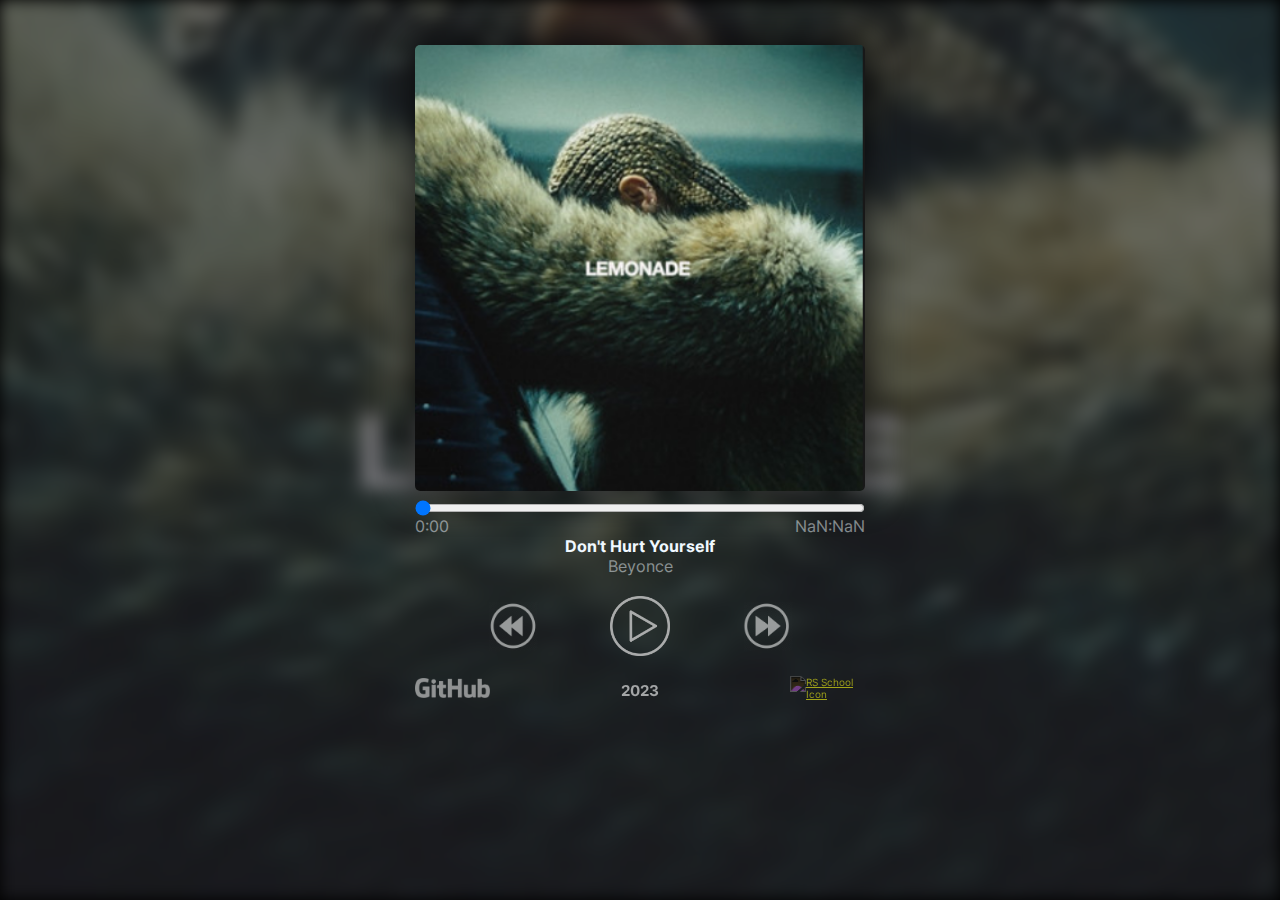
==== audio-player/index.html @ ee0c660c "feat: add progress bar move" ====
<!DOCTYPE html>
<html lang="en">
<head>
    <meta charset="UTF-8">
    <meta name="viewport" content="width=device-width, initial-scale=1.0">
    <title>Music Player</title>
    <link rel="stylesheet" href="style.css">
</head>
<body>
    <div class="background-wrapper">
        <img src="./assets/img/lemonade.png" class="background-img" />
    </div>
    <audio src="./assets/audio/beyonce.mp3" class="audio"></audio>
    <div class="player-container">
      <img src="./assets/img/lemonade.png" class="thumbnail" />
      <div class="progress-bar-wrapper">
        <input type="range" class="progress-bar" min="0" max="9000" value="0"/>
        <div class="progress-bar-time">
            <div class="current-time">0:00</div>
            <div class="duration-time">.</div>
        </div>
      </div>
      <div class="song-name">
        <div class="song-title">Don't Hurt Yourself</div>
        <div class="song-artist">Beyonce</div>
      </div>
      <div class="controls">
        <button class="play-prev btn"></button>
        <button class="play btn"></button>
        <button class="play-next btn"></button>


        <!-- <img src="./assets/png/backward.png"class="play-prev btn" />
        <img src="./assets/png/play.png" class="play-pause btn" />
        <img src="./assets/png/forward.png"class="play-next btn" /> -->


      </div>
      <footer class ="footer">
        <div class="github-icon-container"><a target="_blank" href="https://github.com/letohx"><img class="github-icon" src="./assets/png/GitHub-Logo.png" alt="Github Icon"></a></div>
        <div class="year-creation"><h2>2023</h2></div>
        <div class="rss-icon-container"><a target="_blank" href="https://rs.school/js/"><img class="rss-icon" src="https://rs.school/images/rs_school_js.svg" alt="RS School Icon"></a></div>
    </footer>
    </div>
    <script type="module" src="./js/index.js"></script>    
</body>
</html>
---- audio-player/style.css ----
/* inter-regular - cyrillic_latin */
@font-face {
    font-display: swap; /* Check https://developer.mozilla.org/en-US/docs/Web/CSS/@font-face/font-display for other options. */
    font-family: 'Inter';
    font-style: normal;
    font-weight: 400;
    src: url('./assets/font/inter-v13-cyrillic_latin-regular.woff2') format('woff2'); /* Chrome 36+, Opera 23+, Firefox 39+, Safari 12+, iOS 10+ */
  }
  /* inter-700 - cyrillic_latin */
  @font-face {
    font-display: swap; /* Check https://developer.mozilla.org/en-US/docs/Web/CSS/@font-face/font-display for other options. */
    font-family: 'Inter';
    font-style: normal;
    font-weight: 700;
    src: url('./assets/font/inter-v13-cyrillic_latin-700.woff2') format('woff2'); /* Chrome 36+, Opera 23+, Firefox 39+, Safari 12+, iOS 10+ */
  }

* {
    margin: 0;
    padding: 0;
}

body {
    width: 100%;
    margin: 0;
    padding: 0;
    background: #000000;
    height: 100vh;
    font-family: Inter;
    /* overflow: hidden; */
}

.background-wrapper {
    margin: 0 auto;
    position: absolute;
    display: flex;
    justify-content: center;
    align-items: center;
    background: #1e1e25;
    width: 100vw;
    height: 100%;
    z-index: -1;
    filter: blur(8px);
    overflow: hidden;
}

.background-img {
    margin: 0 auto;
    object-fit: cover;
    width: 150vw;
    height: 150vw;
    opacity: 0.4;
    animation: rotate 100s linear infinite;
    transform: scale(1.2);
}

@keyframes rotate {
  0% {
    transform: rotate(0deg);
  }
  100% {
    transform: rotate(360deg);
  }
}

.player-container {
    margin: 0 auto;
    max-width: 450px;
    max-height: 700px;
    height: 100vh;
    padding: 5vh 10vw;
    overflow: hidden;
}

.thumbnail {
    width: 100%;
    border-radius: 5px;
    margin-bottom: 5px;
    box-shadow: 0px 0px 38px #000000c4;
}

.progress-bar-wrapper {
    display: flex;
    flex-direction: column;
    width: 100%;
}

.progress-bar {
    width: 100%;
}

.progress-bar-time {
    display: flex;
    justify-content: space-between;
    color: rgba(240, 248, 255, 0.501);
}

.song-name {
    display: flex;
    flex-direction: column;
    align-items: center;
    width: 100%;
    margin-bottom: 20px;
}

.song-artist {
    color: rgba(240, 248, 255, 0.501);

}

.song-title {
    color:aliceblue;
    font-weight: 700;
}

.controls {
    display: flex;
    justify-content: space-evenly;
    align-items: center;
}

button {
    padding: 0;
    border: none;
    font: inherit;
    color: inherit;
    background-color: transparent;
    cursor: pointer;
  }

.play-prev,
.play,
.play-next {
    width: 50px;
    height: 50px;
    filter: invert(0.8);
    transition: 0.2s;
    background-size: 50px 50px;
    background-position: center center;
    background-repeat: no-repeat;
    background-color: transparent;
    border: 0;
    outline: 0;
    opacity: .8;
    transition: .3s;
}

.play {
    width: 60px;
    height: 60px;
    background-size: 60px 60px;
    background-image: url("./assets/png/play.png");
}
  
.pause {
    background-image: url("./assets/png/pause.png");
}
  
.play-prev {
    background-image: url("./assets/png/backward.png");
}

.play-next {
    background-image: url("./assets/png/forward.png");
}



/* .play-pause {
    transform: scale(1.2);
} */

.btn:hover {
    filter: invert(1);
}

.footer {
    margin: 20px auto;
    max-width: 450px;
    width: 100%;
    max-height: 40px;
    display: flex;
    flex-direction: row;
    flex-wrap: nowrap;
    justify-content: space-between;
    align-items: flex-end;
    align-content: stretch; 
    font-size: 10px;
    filter: invert(100%);   
    transition: 0.2s ease-in-out;
}

.github-icon-container {
    display: flex;
    flex: 1;
    justify-content: flex-start;
}

.year-creation {
    opacity: 0.6;    
}

h2 {
    margin: 0;
    text-align: center;
    flex: 1;
    justify-content: center; 
}

.rss-icon-container {
    display: flex;
    flex: 1;
    justify-content: flex-end; 
}

.github-icon {
    max-width: 75px;
    width: 100%;
    opacity: 0.6;   
    transition: 0.2s ease-in-out; 
}

.year-creation {
    max-height: 40px;
    object-fit: contain;
}

.rss-icon {
    max-width: 75px;
    width: 100%;
    opacity: 0.6; 
    transition: 0.2s ease-in-out;
}

.github-icon:hover,
.rss-icon:hover {
    opacity: 1;    
}
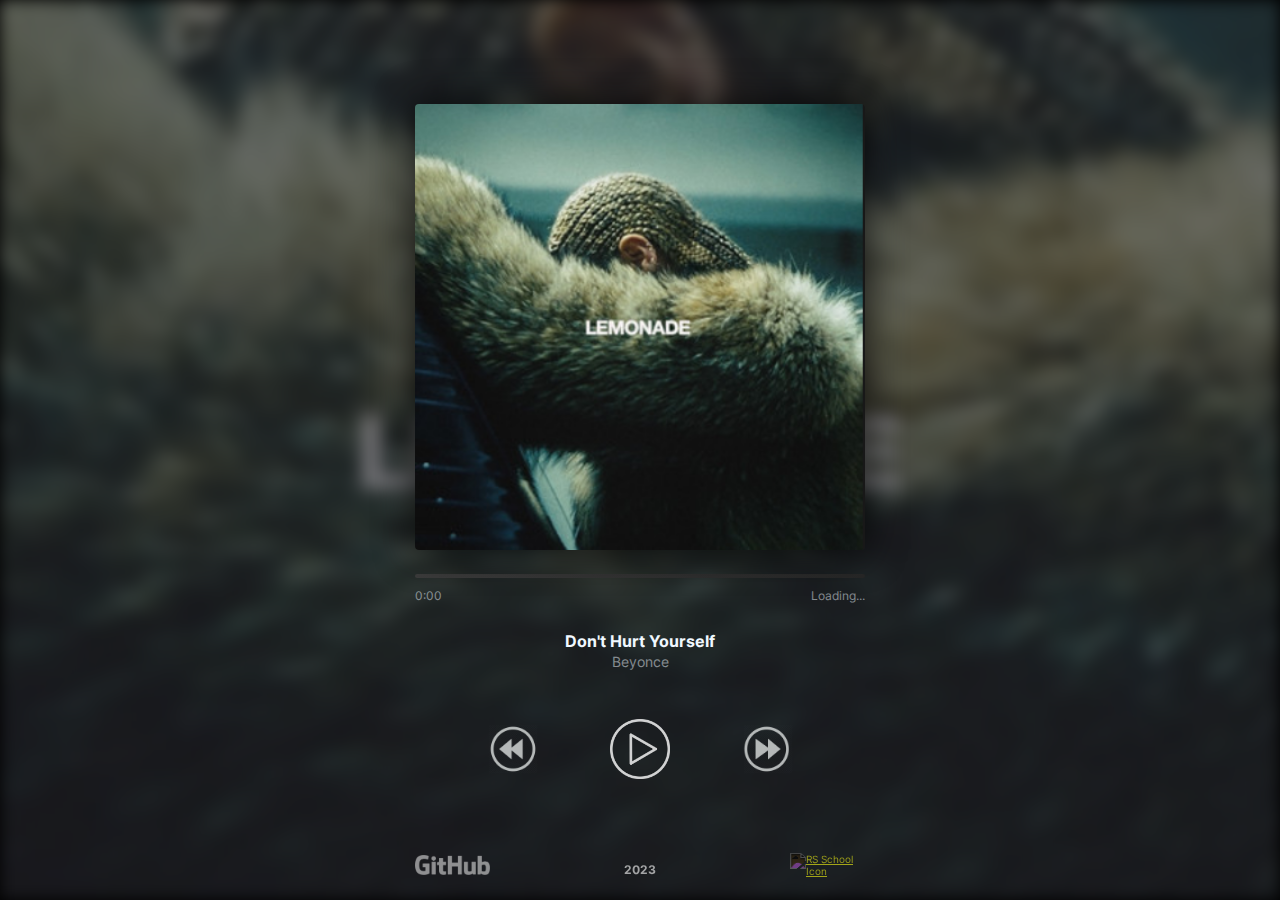
==== commit 2b225bb7: "feat: add progress bar style" ====
--- a/audio-player/index.html
+++ b/audio-player/index.html
@@ -10,15 +10,19 @@
     <div class="background-wrapper">
         <img src="./assets/img/lemonade.png" class="background-img" />
     </div>
-    <audio src="./assets/audio/beyonce.mp3" class="audio"></audio>
+    <audio src="./assets/audio/beyonce.mp3" class="audio" preload="auto"></audio>
     <div class="player-container">
-      <img src="./assets/img/lemonade.png" class="thumbnail" />
+      <div class="wrapper-thumbnail-progress-bar">
+        <img src="./assets/img/lemonade.png" class="thumbnail" />
       <div class="progress-bar-wrapper">
+        <div class="progress-bar-bg"></div>
+        <div class="progress-bar-before"></div>
         <input type="range" class="progress-bar" min="0" max="9000" value="0"/>
         <div class="progress-bar-time">
             <div class="current-time">0:00</div>
             <div class="duration-time">.</div>
         </div>
+      </div>
       </div>
       <div class="song-name">
         <div class="song-title">Don't Hurt Yourself</div>
@@ -38,7 +42,7 @@
       </div>
       <footer class ="footer">
         <div class="github-icon-container"><a target="_blank" href="https://github.com/letohx"><img class="github-icon" src="./assets/png/GitHub-Logo.png" alt="Github Icon"></a></div>
-        <div class="year-creation"><h2>2023</h2></div>
+        <div class="year-creation"><h2 class="year-creation-text">2023</h2></div>
         <div class="rss-icon-container"><a target="_blank" href="https://rs.school/js/"><img class="rss-icon" src="https://rs.school/images/rs_school_js.svg" alt="RS School Icon"></a></div>
     </footer>
     </div>
--- a/audio-player/style.css
+++ b/audio-player/style.css
@@ -21,12 +21,14 @@
 }
 
 body {
+    box-sizing: border-box;
     width: 100%;
     margin: 0;
     padding: 0;
     background: #000000;
     height: 100vh;
     font-family: Inter;
+    font-size: 16px;
     /* overflow: hidden; */
 }
 
@@ -64,35 +66,108 @@
 }
 
 .player-container {
+    display: flex;
+    flex-direction: column;
+    justify-content: space-around;
     margin: 0 auto;
-    max-width: 450px;
-    max-height: 700px;
+    max-width: 50vh;
     height: 100vh;
-    padding: 5vh 10vw;
+    padding: 0 10vw;
     overflow: hidden;
 }
 
+.wrapper-thumbnail-progress-bar {
+    margin-top: 10vh;
+}
+
 .thumbnail {
     width: 100%;
-    border-radius: 5px;
-    margin-bottom: 5px;
+    border-radius: 4px;
+    margin-bottom: 20px;
     box-shadow: 0px 0px 38px #000000c4;
 }
 
 .progress-bar-wrapper {
+    position: relative;
     display: flex;
     flex-direction: column;
     width: 100%;
 }
 
+.progress-bar-bg {
+    left: 0;
+    border: 0;
+    width: 100%;
+    height: 4px;
+    position: absolute;
+    background-color: #2e2e2e;
+    background-image: linear-gradient(to right, #3c3c3c, #272727);
+    border-radius: 2px;
+    pointer-events: none;
+    z-index: -1;
+}
+
+.progress-bar-before {
+    left: 0;
+    border: 0;
+    width: 0%;
+    height: 4px;
+    position: absolute;
+    background-color: #ffffff;
+    border-radius: 2px;
+    transition: background-color 0.2s;
+    z-index: -1;
+    cursor: pointer;
+}
+
+.progress-bar-wrapper:hover .progress-bar-before {
+    background-color: #1DB954;
+}
+
 .progress-bar {
-    width: 100%;
-}
+    -webkit-appearance: none;
+    -moz-apperance: none;
+    appearance: none;
+    position: relative;
+    width: 100%;
+    height: 4px;
+    margin-bottom: 10px;
+    background-color: #26262600;
+    border: none;
+    border-radius: 2px;
+    cursor: pointer;
+}
+
+.progress-bar::-webkit-slider-thumb {
+    -webkit-appearance: none;
+    margin-left: 0px;
+    height: 11px;
+    width: 11px;
+    border: 0;
+    background: rgba(255, 255, 255, 0);
+    border-radius: 50%;
+    cursor: pointer;
+    z-index: -2;
+    transition: 0.1s;
+}
+
+.progress-bar:hover::-webkit-slider-thumb {
+    background: white;
+    box-shadow: 0px 0px 5px black;
+}
+
+
+
+/* .progress-bar:hover::before {
+    width: calc(20% - 5px);
+    background-color: #1DB954;
+} */
 
 .progress-bar-time {
     display: flex;
     justify-content: space-between;
     color: rgba(240, 248, 255, 0.501);
+    font-size: 12px;
 }
 
 .song-name {
@@ -105,12 +180,13 @@
 
 .song-artist {
     color: rgba(240, 248, 255, 0.501);
-
+    font-size: 14px;
 }
 
 .song-title {
     color:aliceblue;
     font-weight: 700;
+    margin-bottom: 2px;
 }
 
 .controls {
@@ -133,7 +209,7 @@
 .play-next {
     width: 50px;
     height: 50px;
-    filter: invert(0.8);
+    filter: invert(1);
     transition: 0.2s;
     background-size: 50px 50px;
     background-position: center center;
@@ -145,6 +221,12 @@
     transition: .3s;
 }
 
+.play-prev:active,
+.play:active,
+.play-next:active {
+  transform: scale(1.05);
+}
+
 .play {
     width: 60px;
     height: 60px;
@@ -171,11 +253,11 @@
 } */
 
 .btn:hover {
-    filter: invert(1);
+    filter: invert(0.7);
 }
 
 .footer {
-    margin: 20px auto;
+    margin: 5vh auto 1vh;
     max-width: 450px;
     width: 100%;
     max-height: 40px;
@@ -225,6 +307,10 @@
     object-fit: contain;
 }
 
+.year-creation-text {
+    font-size: 12px;
+}
+
 .rss-icon {
     max-width: 75px;
     width: 100%;
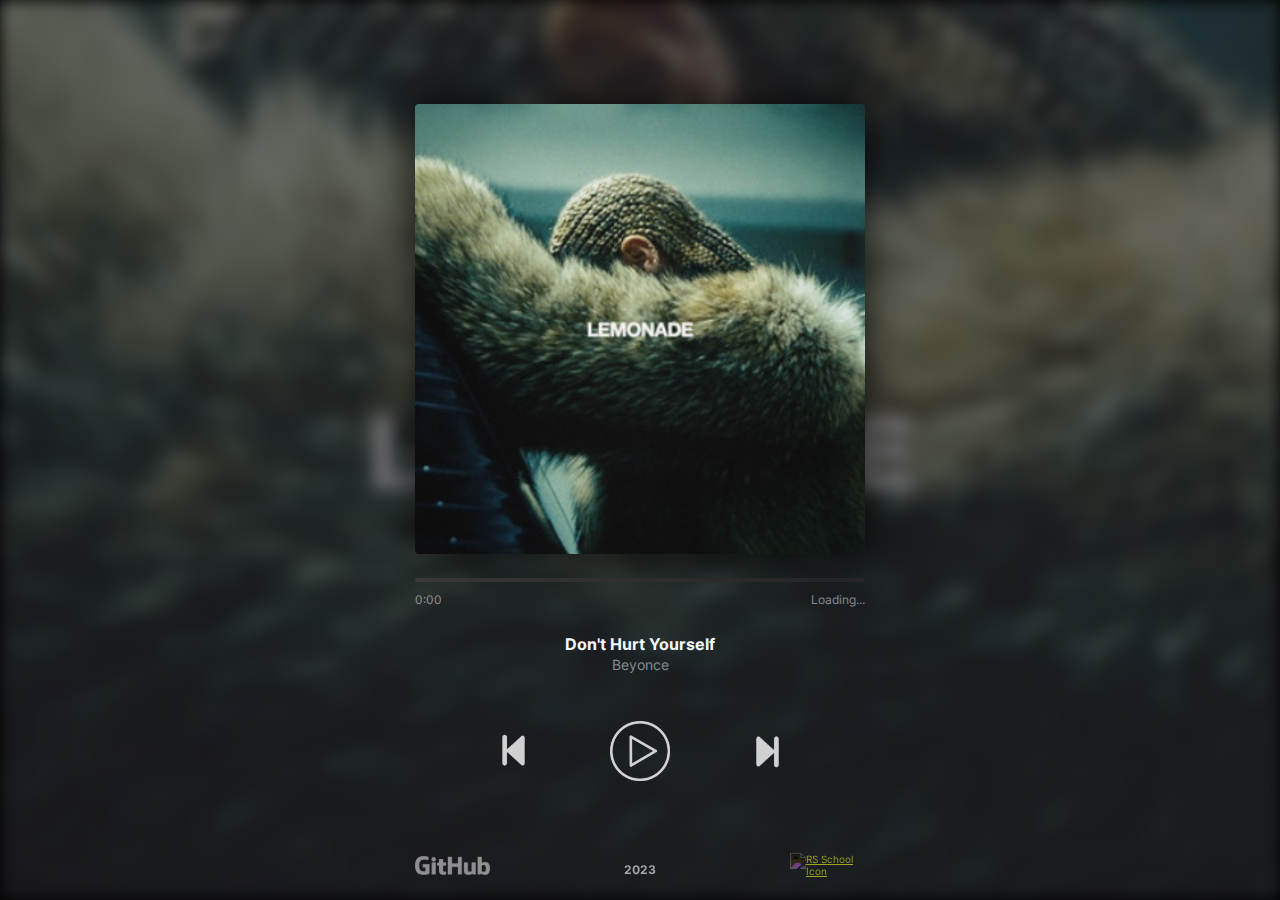
==== commit eea44e3c: "feat: add media queries; fix: player buttons png" ====
--- a/audio-player/index.html
+++ b/audio-player/index.html
@@ -43,7 +43,7 @@
       <footer class ="footer">
         <div class="github-icon-container"><a target="_blank" href="https://github.com/letohx"><img class="github-icon" src="./assets/png/GitHub-Logo.png" alt="Github Icon"></a></div>
         <div class="year-creation"><h2 class="year-creation-text">2023</h2></div>
-        <div class="rss-icon-container"><a target="_blank" href="https://rs.school/js/"><img class="rss-icon" src="https://rs.school/images/rs_school_js.svg" alt="RS School Icon"></a></div>
+        <div class="rss-icon-container"><a target="_blank" href="https://rs.school/js-stage0/"><img class="rss-icon" src="https://rs.school/images/rs_school_js.svg" alt="RS School Icon"></a></div>
     </footer>
     </div>
     <script type="module" src="./js/index.js"></script>    
--- a/audio-player/style.css
+++ b/audio-player/style.css
@@ -115,7 +115,7 @@
     position: absolute;
     background-color: #ffffff;
     border-radius: 2px;
-    transition: background-color 0.2s;
+    transition: background-color 0.5s;
     z-index: -1;
     cursor: pointer;
 }
@@ -221,10 +221,14 @@
     transition: .3s;
 }
 
+.play:active {
+    transform: scale(1.05);
+}
+
 .play-prev:active,
 .play:active,
 .play-next:active {
-  transform: scale(1.05);
+    filter: invert(0.4);
 }
 
 .play {
@@ -245,12 +249,6 @@
 .play-next {
     background-image: url("./assets/png/forward.png");
 }
-
-
-
-/* .play-pause {
-    transform: scale(1.2);
-} */
 
 .btn:hover {
     filter: invert(0.7);
@@ -321,4 +319,25 @@
 .github-icon:hover,
 .rss-icon:hover {
     opacity: 1;    
+}
+
+/* Media */
+@media screen and (max-width: 670px) {
+    .song-name {
+        align-items: flex-start;
+    }
+}
+
+@media screen and (max-aspect-ratio: 1) {
+    .background-img {
+        width: 200vw;
+        height: 200vw;
+    }
+}
+
+@media screen and (max-aspect-ratio: 1/1.5) {
+    .background-img {
+        width: 250vw;
+        height: 250vw;
+    }
 }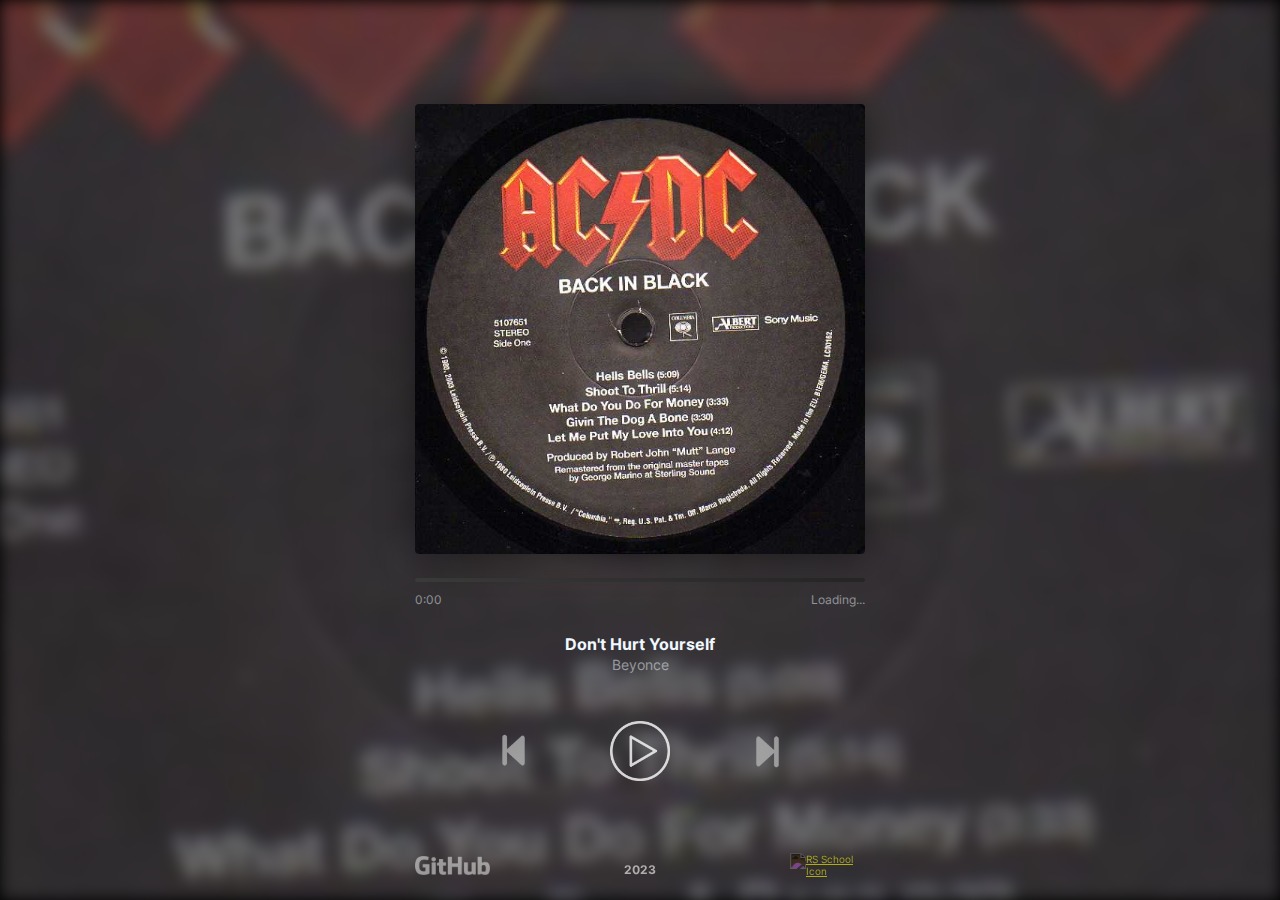
==== commit 72db090f: "fix: songs replaced; feat: adaptive background" ====
--- a/audio-player/index.html
+++ b/audio-player/index.html
@@ -8,12 +8,12 @@
 </head>
 <body>
     <div class="background-wrapper">
-        <img src="./assets/img/lemonade.png" class="background-img" />
+        <img src="./assets/img/acdc.jpg" class="background-img" />
     </div>
-    <audio src="./assets/audio/beyonce.mp3" class="audio" preload="auto"></audio>
+    <audio src="./assets/audio/acdc.mp3" class="audio" preload="auto"></audio>
     <div class="player-container">
       <div class="wrapper-thumbnail-progress-bar">
-        <img src="./assets/img/lemonade.png" class="thumbnail" />
+        <img src="./assets/img/acdc.jpg" class="thumbnail" />
       <div class="progress-bar-wrapper">
         <div class="progress-bar-bg"></div>
         <div class="progress-bar-before"></div>
@@ -32,13 +32,6 @@
         <button class="play-prev btn"></button>
         <button class="play btn"></button>
         <button class="play-next btn"></button>
-
-
-        <!-- <img src="./assets/png/backward.png"class="play-prev btn" />
-        <img src="./assets/png/play.png" class="play-pause btn" />
-        <img src="./assets/png/forward.png"class="play-next btn" /> -->
-
-
       </div>
       <footer class ="footer">
         <div class="github-icon-container"><a target="_blank" href="https://github.com/letohx"><img class="github-icon" src="./assets/png/GitHub-Logo.png" alt="Github Icon"></a></div>
--- a/audio-player/style.css
+++ b/audio-player/style.css
@@ -29,7 +29,6 @@
     height: 100vh;
     font-family: Inter;
     font-size: 16px;
-    /* overflow: hidden; */
 }
 
 .background-wrapper {
@@ -84,7 +83,12 @@
     width: 100%;
     border-radius: 4px;
     margin-bottom: 20px;
-    box-shadow: 0px 0px 38px #000000c4;
+    box-shadow: 0px 0px 38px #00000073;
+    transition: 0.3s ease-in-out;
+}
+
+.thumbnail-play {
+    box-shadow: 0px 0px 38px #000000d5;
 }
 
 .progress-bar-wrapper {
@@ -155,13 +159,6 @@
     background: white;
     box-shadow: 0px 0px 5px black;
 }
-
-
-
-/* .progress-bar:hover::before {
-    width: calc(20% - 5px);
-    background-color: #1DB954;
-} */
 
 .progress-bar-time {
     display: flex;
@@ -221,6 +218,11 @@
     transition: .3s;
 }
 
+.play-prev,
+.play-next {
+    filter: invert(0.7);
+}
+
 .play:active {
     transform: scale(1.05);
 }
@@ -228,7 +230,7 @@
 .play-prev:active,
 .play:active,
 .play-next:active {
-    filter: invert(0.4);
+    filter: invert(0.7);
 }
 
 .play {
@@ -250,7 +252,13 @@
     background-image: url("./assets/png/forward.png");
 }
 
-.btn:hover {
+.play-prev:hover,
+.play-next:hover {
+    filter: invert(1);
+}
+
+.play-prev:active,
+.play-next:active {
     filter: invert(0.7);
 }
 
@@ -328,6 +336,12 @@
     }
 }
 
+@media screen and (max-width: 520px) {
+    .player-container {
+        background: linear-gradient(180deg, rgb(98 98 99 / 0%) 60%, #000000f0 95%);
+    }
+}
+
 @media screen and (max-aspect-ratio: 1) {
     .background-img {
         width: 200vw;
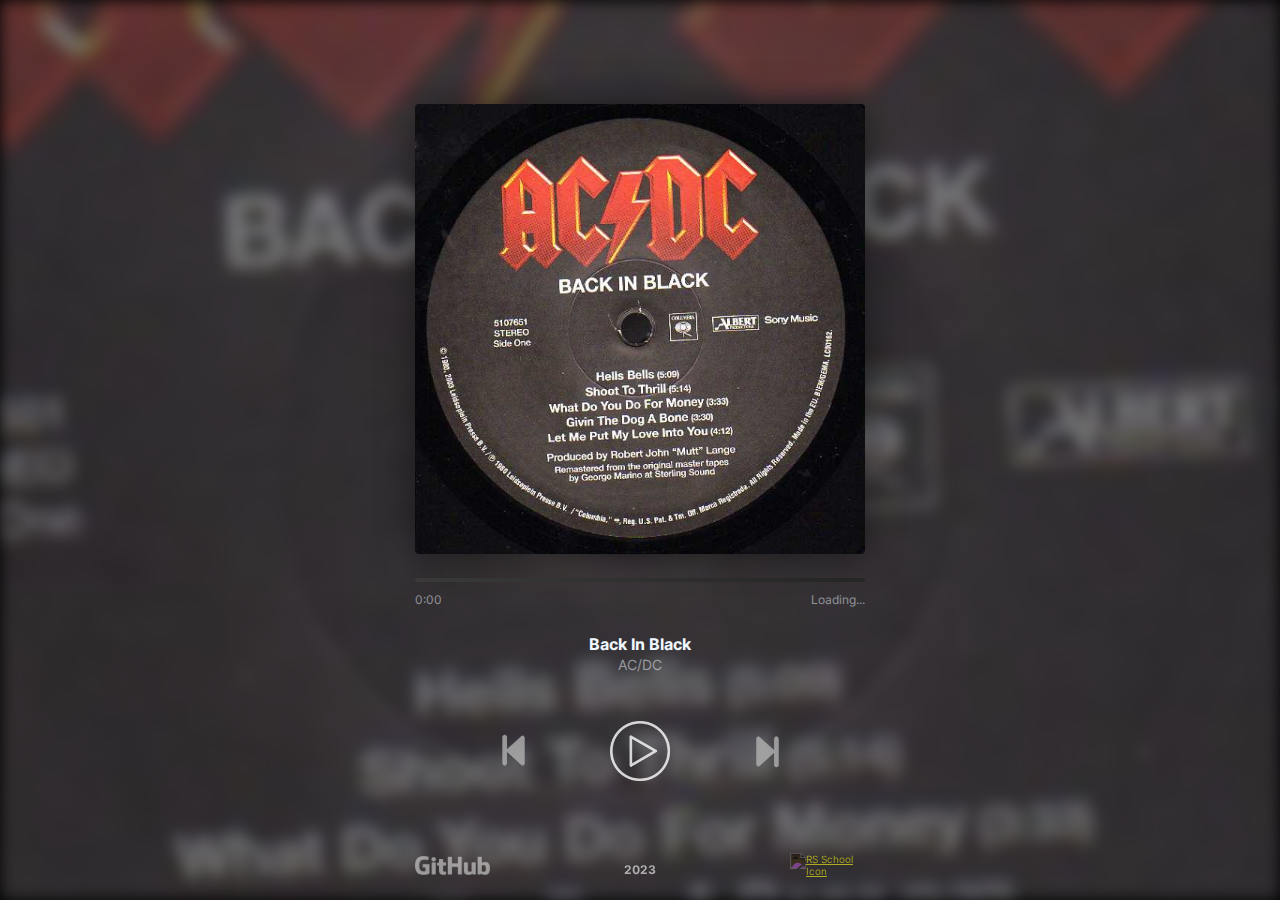
==== commit 631863bf: "fix: song name" ====
--- a/audio-player/index.html
+++ b/audio-player/index.html
@@ -25,8 +25,8 @@
       </div>
       </div>
       <div class="song-name">
-        <div class="song-title">Don't Hurt Yourself</div>
-        <div class="song-artist">Beyonce</div>
+        <div class="song-title">Back In Black</div>
+        <div class="song-artist">AC/DC</div>
       </div>
       <div class="controls">
         <button class="play-prev btn"></button>
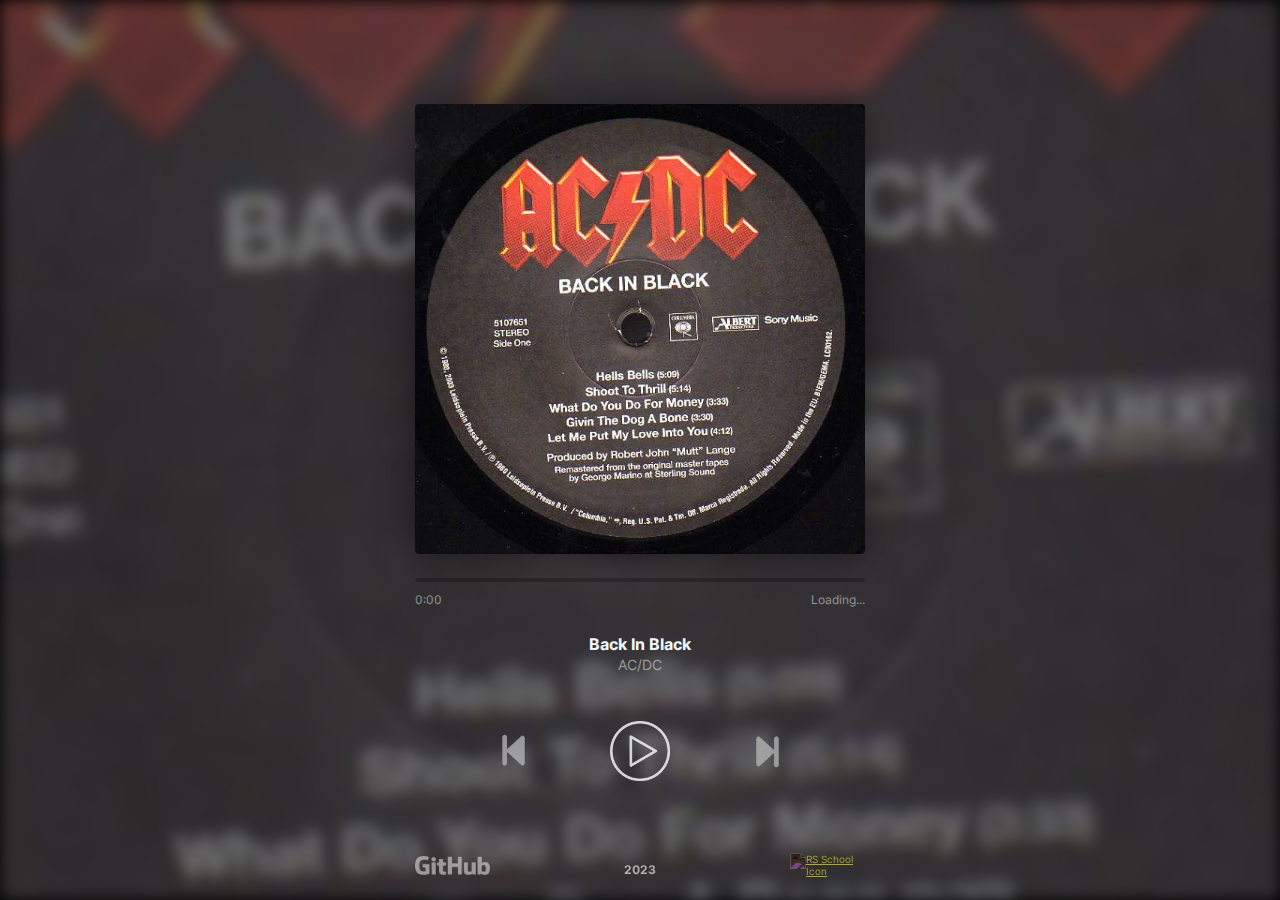
==== commit 09751c05: "fix: adaptive background" ====
--- a/audio-player/index.html
+++ b/audio-player/index.html
@@ -20,7 +20,7 @@
         <input type="range" class="progress-bar" min="0" max="9000" value="0"/>
         <div class="progress-bar-time">
             <div class="current-time">0:00</div>
-            <div class="duration-time">.</div>
+            <div class="duration-time">Loading...</div>
         </div>
       </div>
       </div>
--- a/audio-player/style.css
+++ b/audio-player/style.css
@@ -104,8 +104,7 @@
     width: 100%;
     height: 4px;
     position: absolute;
-    background-color: #2e2e2e;
-    background-image: linear-gradient(to right, #3c3c3c, #272727);
+    background-color: #0000003e;
     border-radius: 2px;
     pointer-events: none;
     z-index: -1;
@@ -336,9 +335,9 @@
     }
 }
 
-@media screen and (max-width: 520px) {
+@media screen and (max-width: 550px) and (max-aspect-ratio: 1/1.5) {
     .player-container {
-        background: linear-gradient(180deg, rgb(98 98 99 / 0%) 60%, #000000f0 95%);
+        background: linear-gradient(180deg, rgb(98 98 99 / 0%) 40%, #000000f0 100%);
     }
 }
 
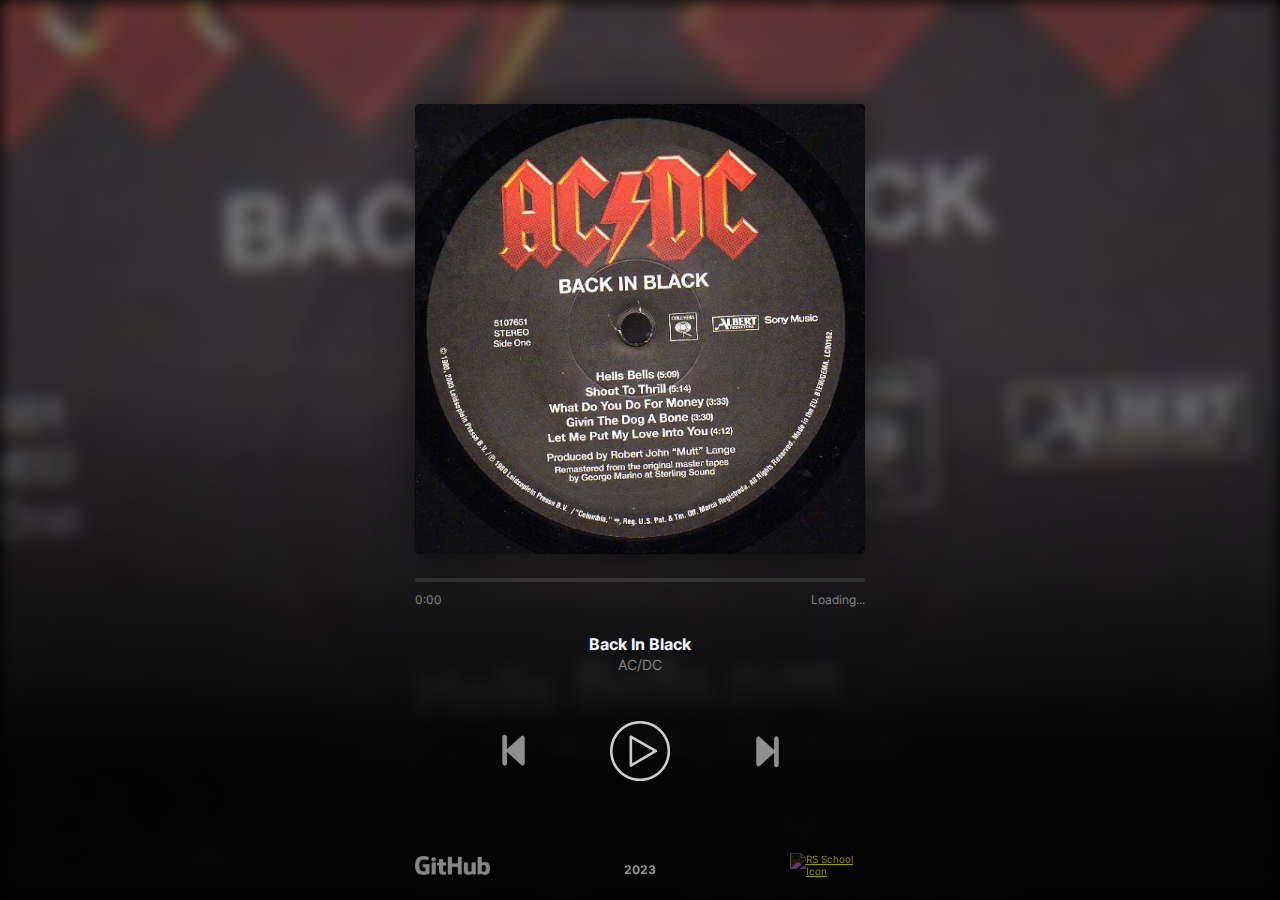
==== commit 55ee0279: "fix: blackout background" ====
--- a/audio-player/index.html
+++ b/audio-player/index.html
@@ -10,6 +10,7 @@
     <div class="background-wrapper">
         <img src="./assets/img/acdc.jpg" class="background-img" />
     </div>
+    <div class="blackout-bg"></div>
     <audio src="./assets/audio/acdc.mp3" class="audio" preload="auto"></audio>
     <div class="player-container">
       <div class="wrapper-thumbnail-progress-bar">
--- a/audio-player/style.css
+++ b/audio-player/style.css
@@ -64,6 +64,18 @@
   }
 }
 
+.blackout-bg {
+    position: absolute;
+    top: 0;
+    left: 0;
+    right: 0;
+    bottom: 0;
+    margin: 0;
+    padding: 0;
+    z-index: -1;
+    background: linear-gradient(180deg, rgb(98 98 99 / 0%) 40%, #000000f0 85%)
+}
+
 .player-container {
     display: flex;
     flex-direction: column;
@@ -104,7 +116,7 @@
     width: 100%;
     height: 4px;
     position: absolute;
-    background-color: #0000003e;
+    background-color: #ffffff1f;
     border-radius: 2px;
     pointer-events: none;
     z-index: -1;
@@ -335,12 +347,6 @@
     }
 }
 
-@media screen and (max-width: 550px) and (max-aspect-ratio: 1/1.5) {
-    .player-container {
-        background: linear-gradient(180deg, rgb(98 98 99 / 0%) 40%, #000000f0 100%);
-    }
-}
-
 @media screen and (max-aspect-ratio: 1) {
     .background-img {
         width: 200vw;
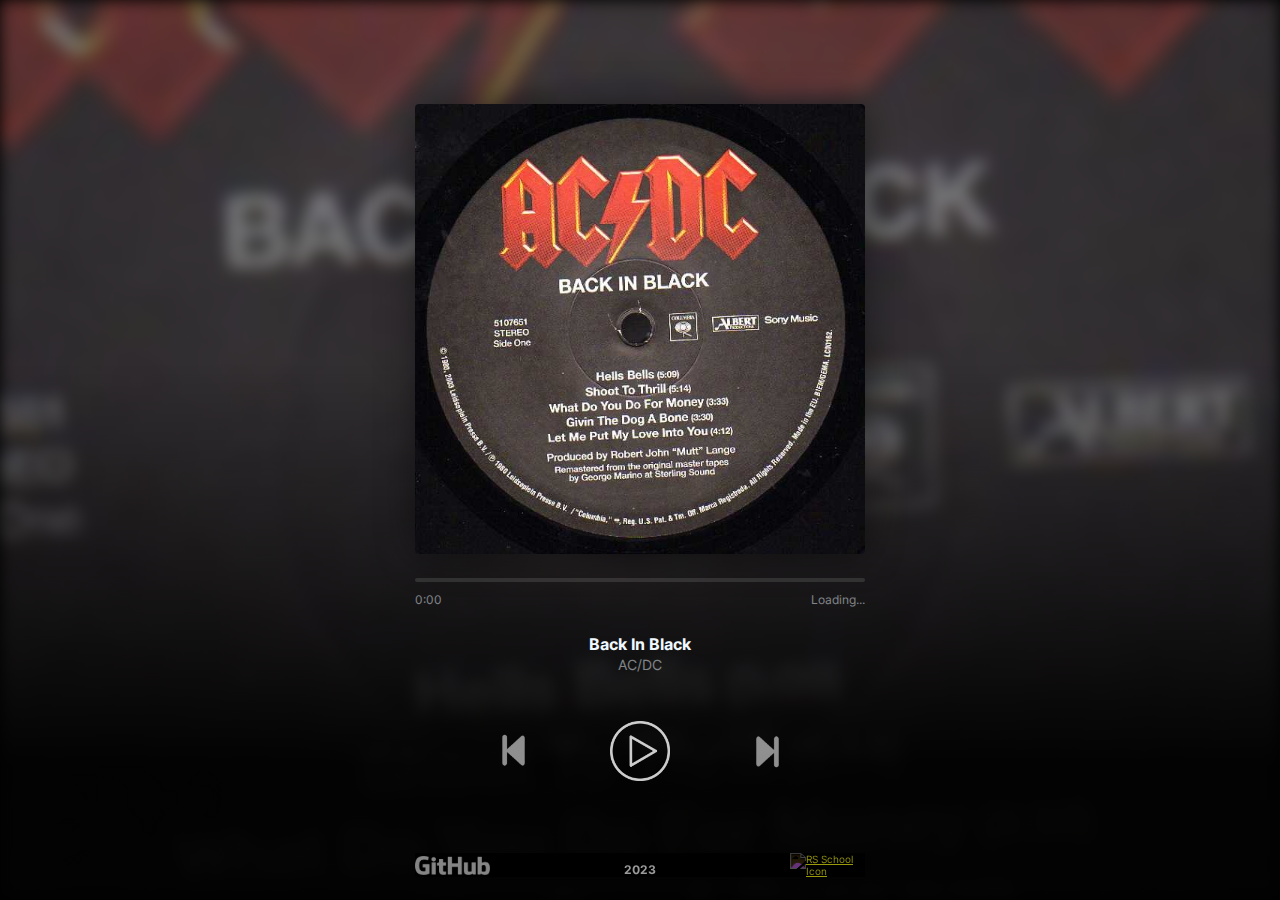
==== commit 41660395: "feat: add favicon" ====
--- a/audio-player/index.html
+++ b/audio-player/index.html
@@ -5,6 +5,15 @@
     <meta name="viewport" content="width=device-width, initial-scale=1.0">
     <title>Music Player</title>
     <link rel="stylesheet" href="style.css">
+    <link rel="apple-touch-icon" sizes="180x180" href="./assets/favicon/apple-touch-icon.png">
+    <link rel="icon" type="image/png" sizes="32x32" href="./assets/favicon/favicon-32x32.png">
+    <link rel="icon" type="image/png" sizes="16x16" href="./assets/favicon/favicon-16x16.png">
+    <link rel="manifest" href="./assets/favicon/site.webmanifest">
+    <link rel="mask-icon" href="./assets/favicon/safari-pinned-tab.svg" color="#5bbad5">
+    <link rel="shortcut icon" href="./assets/favicon/favicon.ico">
+    <meta name="msapplication-TileColor" content="#da532c">
+    <meta name="msapplication-config" content="./assets/favicon/browserconfig.xml">
+    <meta name="theme-color" content="#ffffff">
 </head>
 <body>
     <div class="background-wrapper">
--- a/audio-player/style.css
+++ b/audio-player/style.css
@@ -73,6 +73,7 @@
     margin: 0;
     padding: 0;
     z-index: -1;
+    box-shadow: 0px 0px 20px #000000;
     background: linear-gradient(180deg, rgb(98 98 99 / 0%) 40%, #000000f0 85%)
 }
 
@@ -287,6 +288,7 @@
     font-size: 10px;
     filter: invert(100%);   
     transition: 0.2s ease-in-out;
+    background-color: #ffffff;
 }
 
 .github-icon-container {
